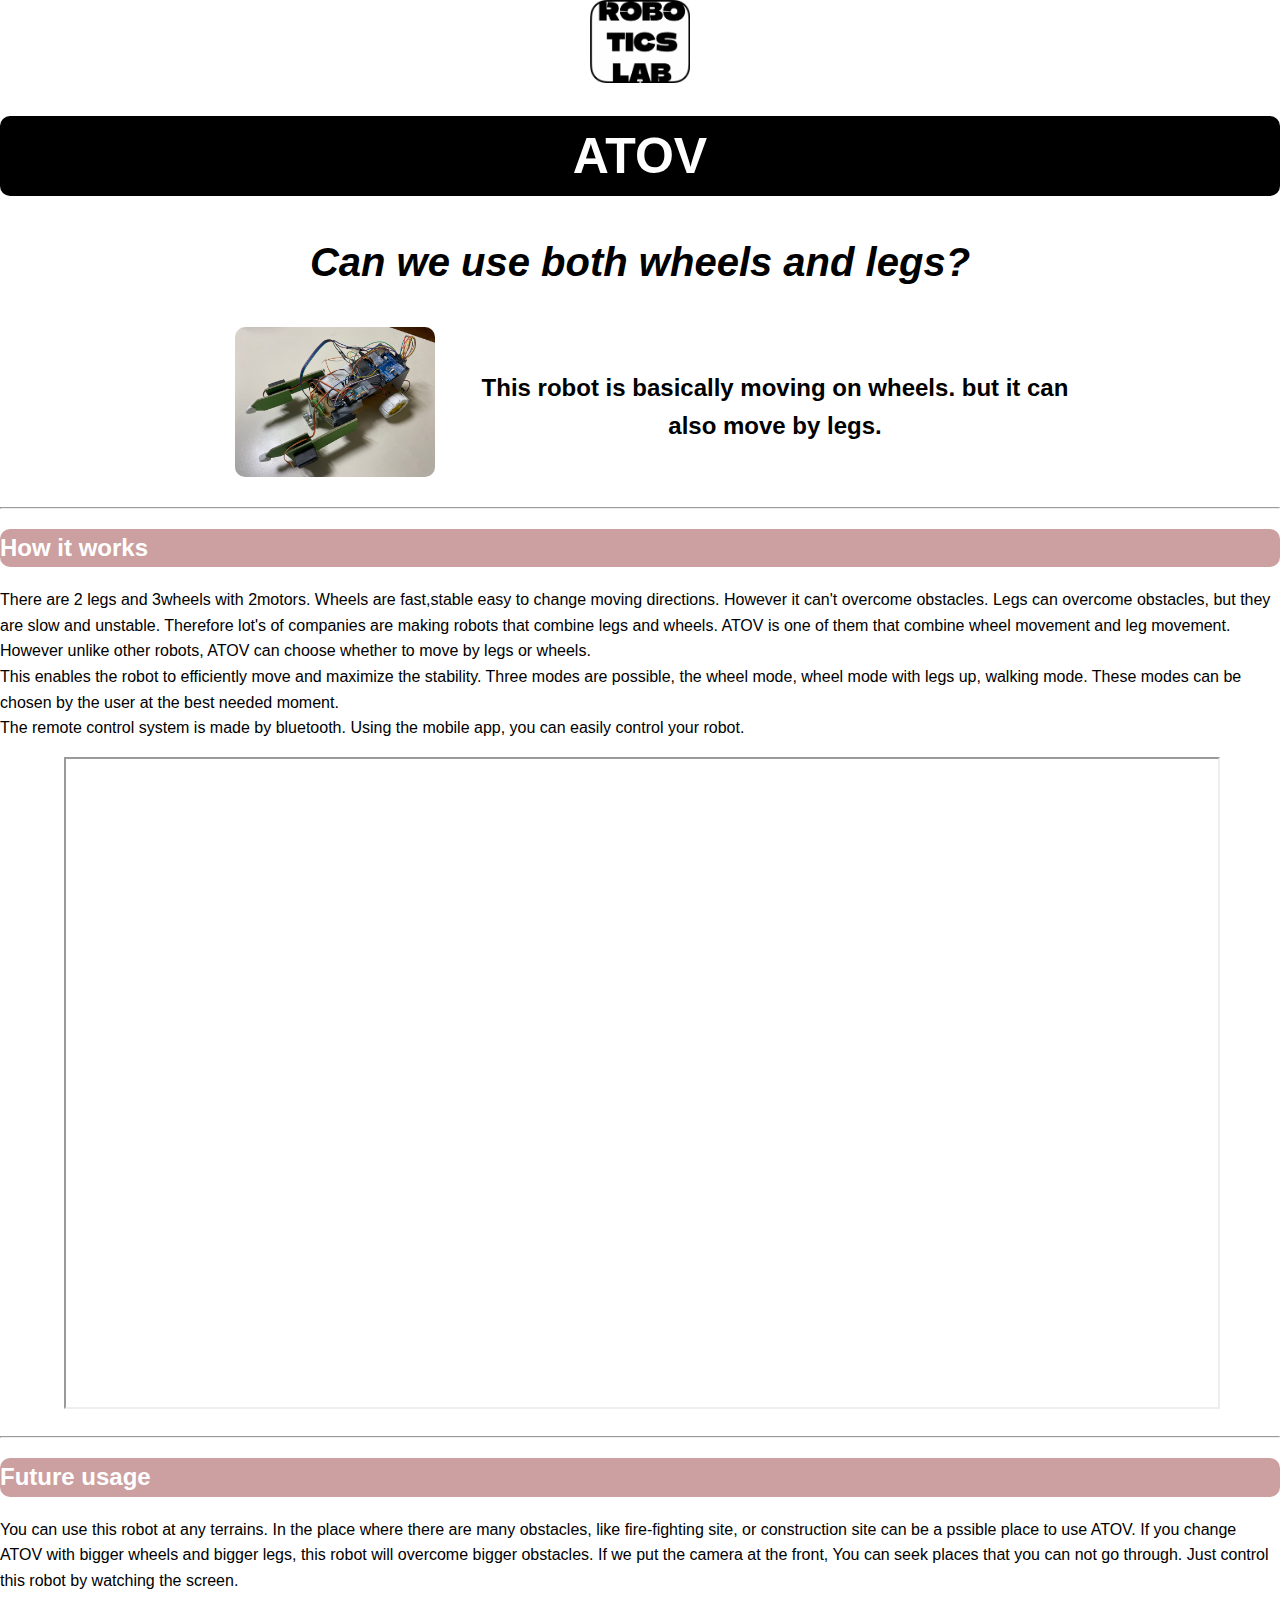
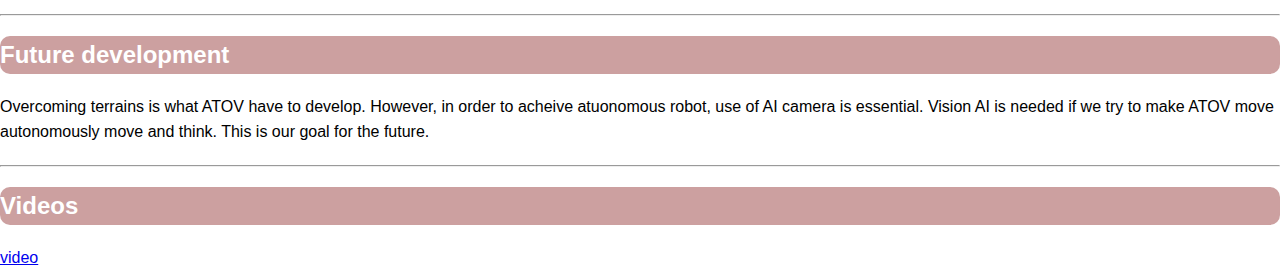
==== atov.html @ 9c328720 "kim" ====
<!DOCTYPE html>
<html lang="en">
<head>
    <meta charset="UTF-8">
    <meta name="viewport" content="width=device-width, initial-scale=1.0">
    <title>Document</title>
    <style type="text/css">
        .robo{display:block; margin:0 auto; width:100px; margin-bottom:10px;}
        .subtitle{font-family:'Franklin Gothic Medium', 'Arial Narrow', Arial, sans-serif; font-size:40px; text-align:center;font-style:italic; color:black; background-color:white;}       
        body{font-family:Arial, sans-serif; line-height:1.6; margin:0; padding:0; }
        .heading{display:flex; flex-direction:row; align-items:center; justify-content:center ;gap:20px;}
        .heading .discription { display:flex; align-items:center; text-align:center; max-width:50%;}
        .picture{max-width:100%; height: auto; border-radius:10px; margin-left:50px; margin-bottom:10px;}
        hr{margin:20px 0;}
        h1{text-align:center; background-color:black; color:white;border-radius:10px;font-size:50px;}
        h2{background-color:rgba(192, 138, 138, 0.808);color:white; border-radius:10px;}
        .discription {color:black; background-color:white;}

        @media (max-width: 768px) {
            .heading {
                flex-direction: column;
                text-align: center;
            }
            
            .heading .discription {
                max-width:90%;
                margin-top: 15px;
                margin-left: 0;
            }
            .picture {
                width: 80%;
                max-width: 300px;
                margin:0 auto;
            }
            
        }

/*영상*/
.video-container {
    width: 90vw; /* 전체 너비의 90% */
    max-width: 1200px; /* 최대 크기 제한 */
    margin: 0 auto; /* 가운데 정렬 */
}
.video-container iframe {
    width: 100%;
    height: auto;
    aspect-ratio: 16 / 9; /* 가로세로 비율 유지 */
}

    </style>
</head>

<body>
    <a href="index.html"><img src="IMG_0003.png" width="50" class="robo" ></a>
    <h1>ATOV</h1>
    <h2 class="subtitle">Can we use both wheels and legs?</h2>
    <div class="heading">
    <img src="IMG_0004.jpg" width="200" class="picture">
    <h2 class="discription">
        This robot is basically moving on wheels. but it can also move by legs.</h2>
    </div>
    <hr/>
    <div class="main">
    <h2>How it works</h2>
    <p> 
        There are 2 legs and 3wheels with 2motors. Wheels are fast,stable easy to change moving directions. However it can't overcome obstacles.
        Legs can overcome obstacles, but they are slow and unstable. Therefore lot's of companies are making robots that combine legs and wheels.
        ATOV is one of them that combine wheel movement and leg movement. However unlike other robots, ATOV can choose whether to move by legs or wheels.<br/>
        This enables the robot to efficiently move and maximize the stability. Three modes are possible, the wheel mode, wheel mode with legs up, walking mode.
        These modes can be chosen by the user at the best needed moment.
        <br/>The remote control system is made by bluetooth. Using the mobile app, you can easily control your robot.
    </p>
    <div class="video-container">
        <iframe src="https://www.youtube.com/embed/5-30Ue-lCRw" allowfullscreen>
        </iframe>
    </div>
    <hr/>
    <h2>Future usage</h2>
    <p>
        You can use this robot at any terrains. In the place where there are many obstacles, like fire-fighting site, or construction site can be a pssible place to use ATOV.
        If you change ATOV with bigger wheels and bigger legs, this robot will overcome bigger obstacles. If we put the camera at the front, You can seek places that you can not go through.
        Just control this robot by watching the screen.
    </p>
    <hr/>
    <h2>Future development</h2>
    <p>Overcoming terrains is what ATOV have to develop. However, in order to acheive atuonomous robot, use of AI camera is essential.
        Vision AI is needed if we try to make ATOV move autonomously move and think. This is our goal for the future.
    </p>
    <hr/>
    <h2>Videos</h2>
    <a href="https://youtu.be/5-30Ue-lCRw?si=qeD1ccOOYgEcCTcK">video</a></br>
    </div>
</body>
</html>
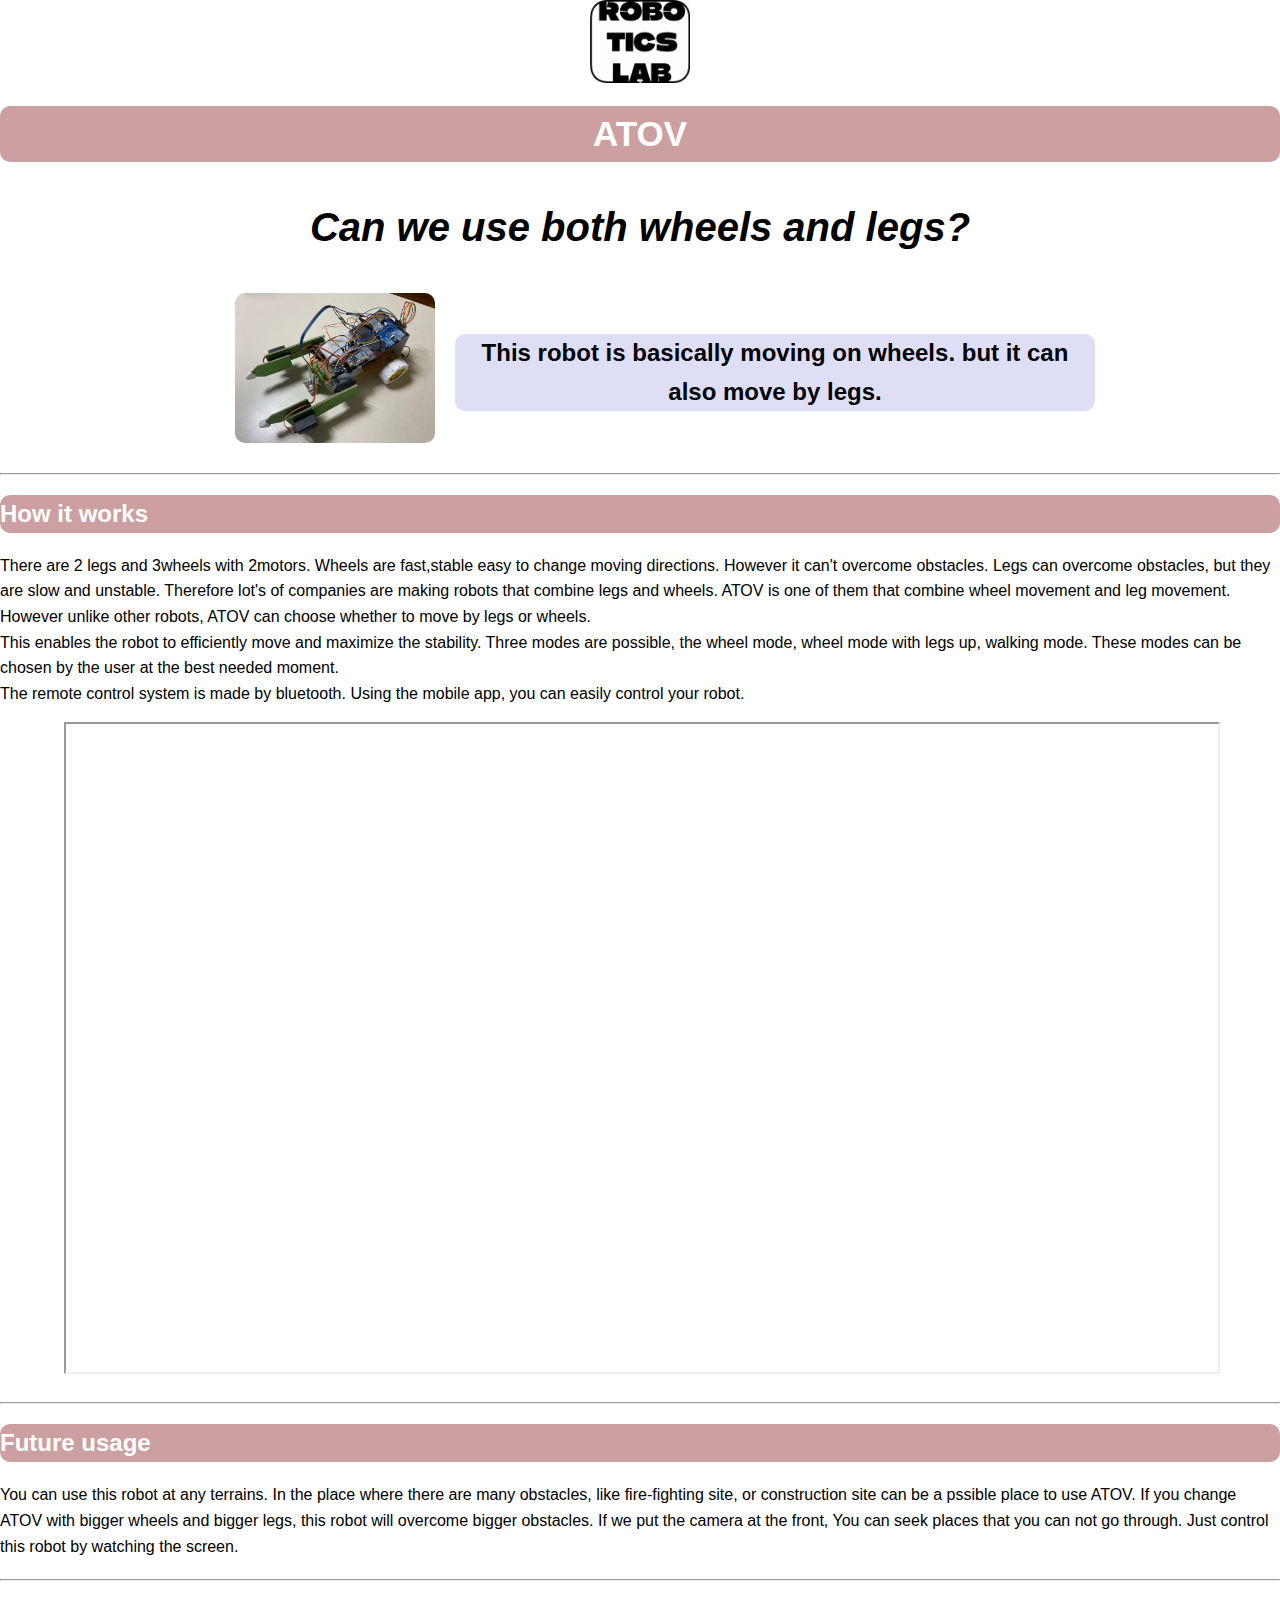
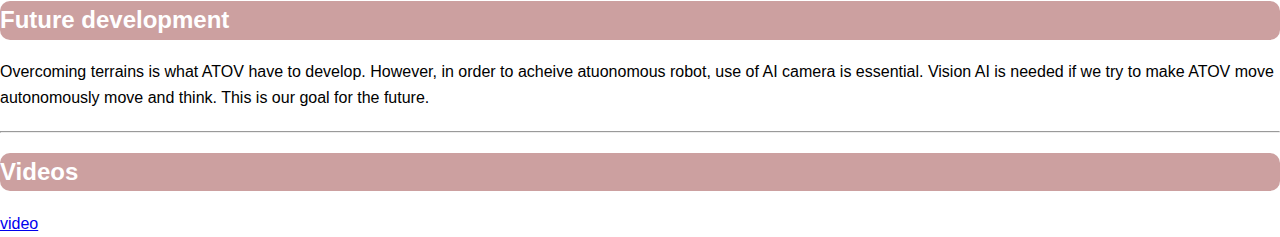
==== commit 200742f6: "kim" ====
--- a/atov.html
+++ b/atov.html
@@ -12,9 +12,9 @@
         .heading .discription { display:flex; align-items:center; text-align:center; max-width:50%;}
         .picture{max-width:100%; height: auto; border-radius:10px; margin-left:50px; margin-bottom:10px;}
         hr{margin:20px 0;}
-        h1{text-align:center; background-color:black; color:white;border-radius:10px;font-size:50px;}
+        h1{text-align:center; background-color:rgba(192, 138, 138, 0.808); color:white;border-radius:10px;font-size:35px;}
         h2{background-color:rgba(192, 138, 138, 0.808);color:white; border-radius:10px;}
-        .discription {color:black; background-color:white;}
+        .discription {color:black; background-color:rgb(222, 222, 247);}
 
         @media (max-width: 768px) {
             .heading {
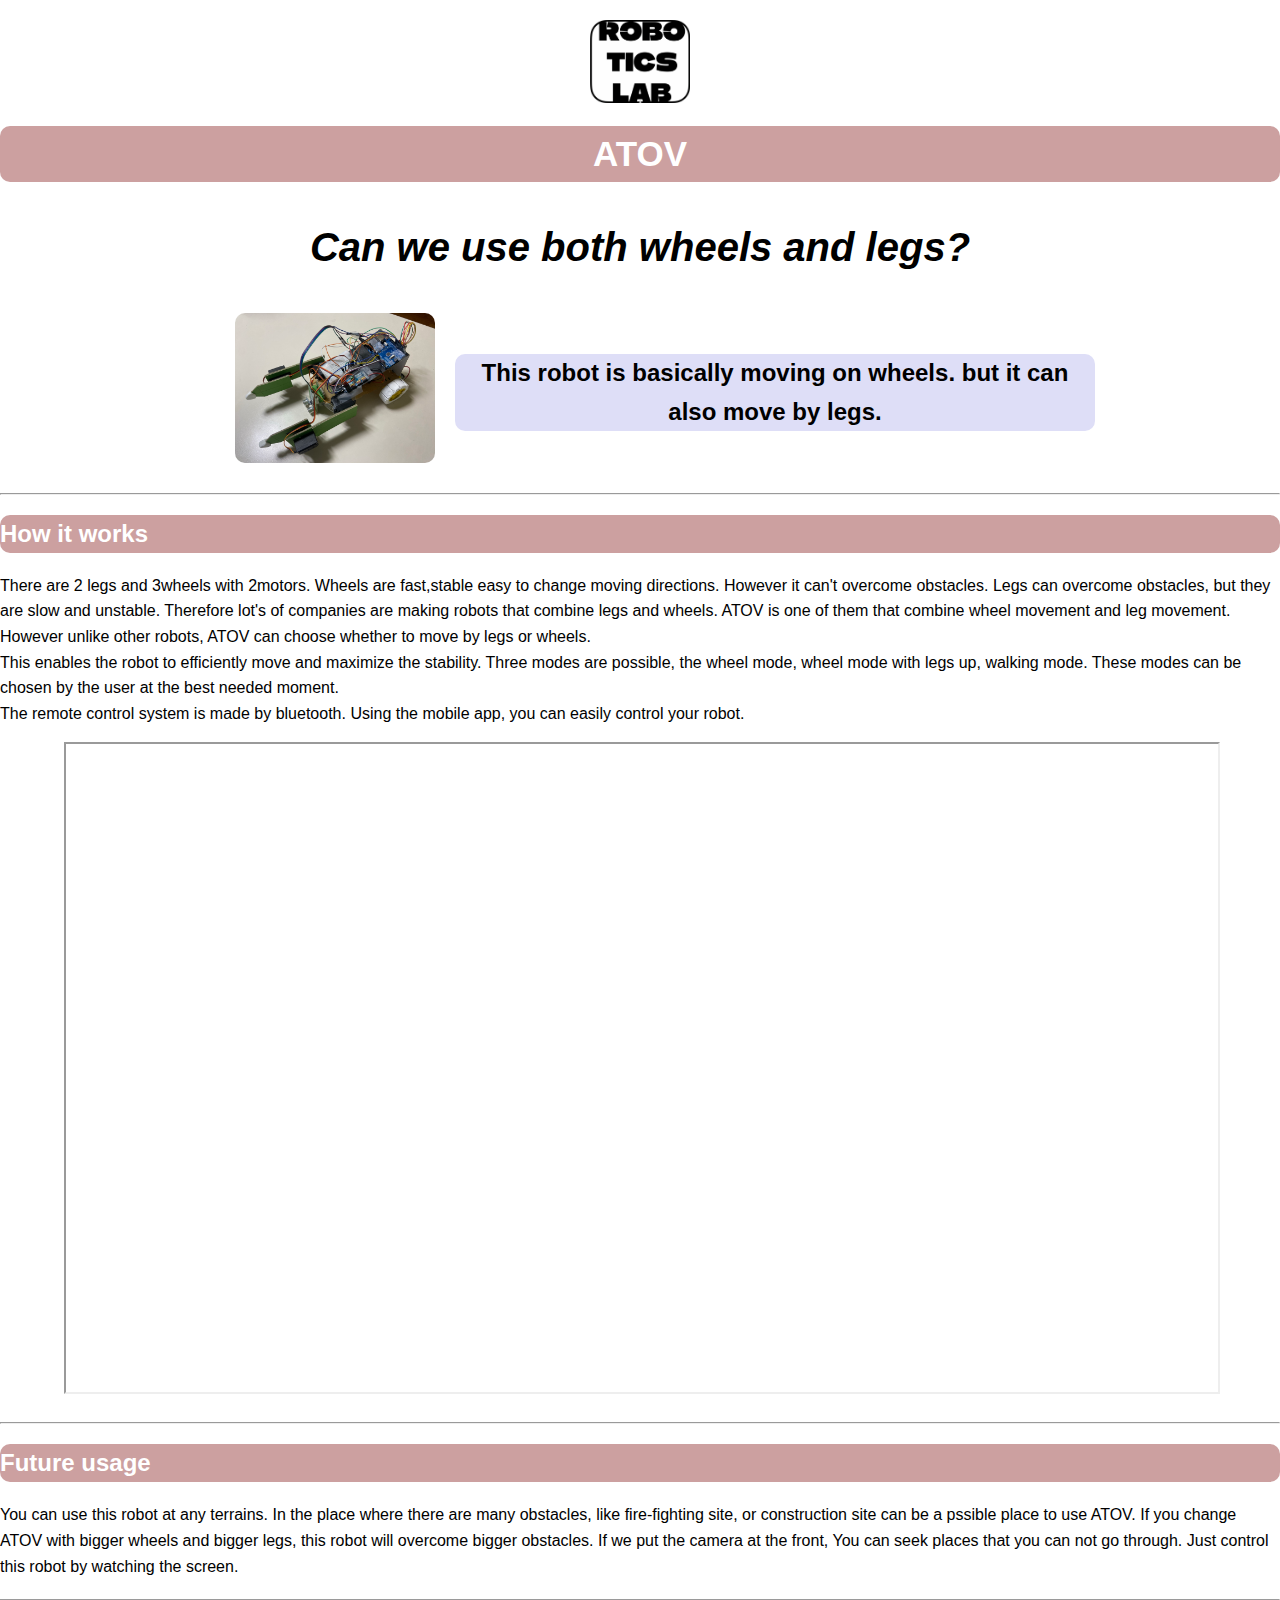
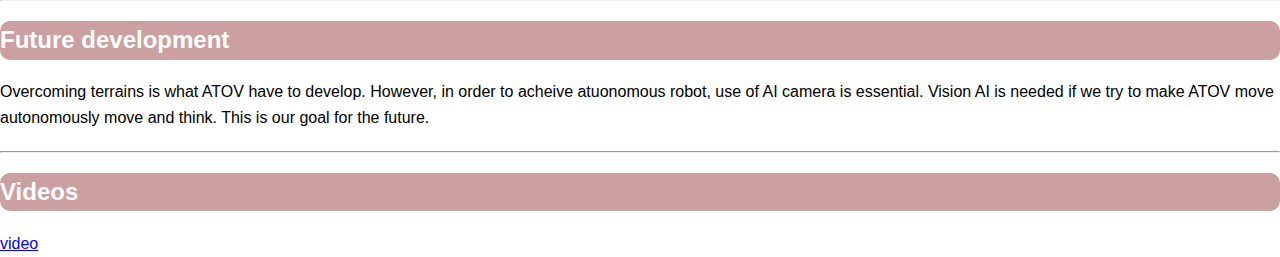
==== commit da3c426d: "kim" ====
--- a/atov.html
+++ b/atov.html
@@ -5,7 +5,7 @@
     <meta name="viewport" content="width=device-width, initial-scale=1.0">
     <title>Document</title>
     <style type="text/css">
-        .robo{display:block; margin:0 auto; width:100px; margin-bottom:10px;}
+        .robo{display:block; margin:0 auto; width:100px; margin-bottom:10px; margin-top:20px;}
         .subtitle{font-family:'Franklin Gothic Medium', 'Arial Narrow', Arial, sans-serif; font-size:40px; text-align:center;font-style:italic; color:black; background-color:white;}       
         body{font-family:Arial, sans-serif; line-height:1.6; margin:0; padding:0; }
         .heading{display:flex; flex-direction:row; align-items:center; justify-content:center ;gap:20px;}
@@ -17,6 +17,10 @@
         .discription {color:black; background-color:rgb(222, 222, 247);}
 
         @media (max-width: 768px) {
+            .robo {
+            width: 60px; /* 기본 크기보다 줄이기 */
+            margin-bottom: 50px; /* 아래 여백도 줄이기 */
+            }
             .heading {
                 flex-direction: column;
                 text-align: center;
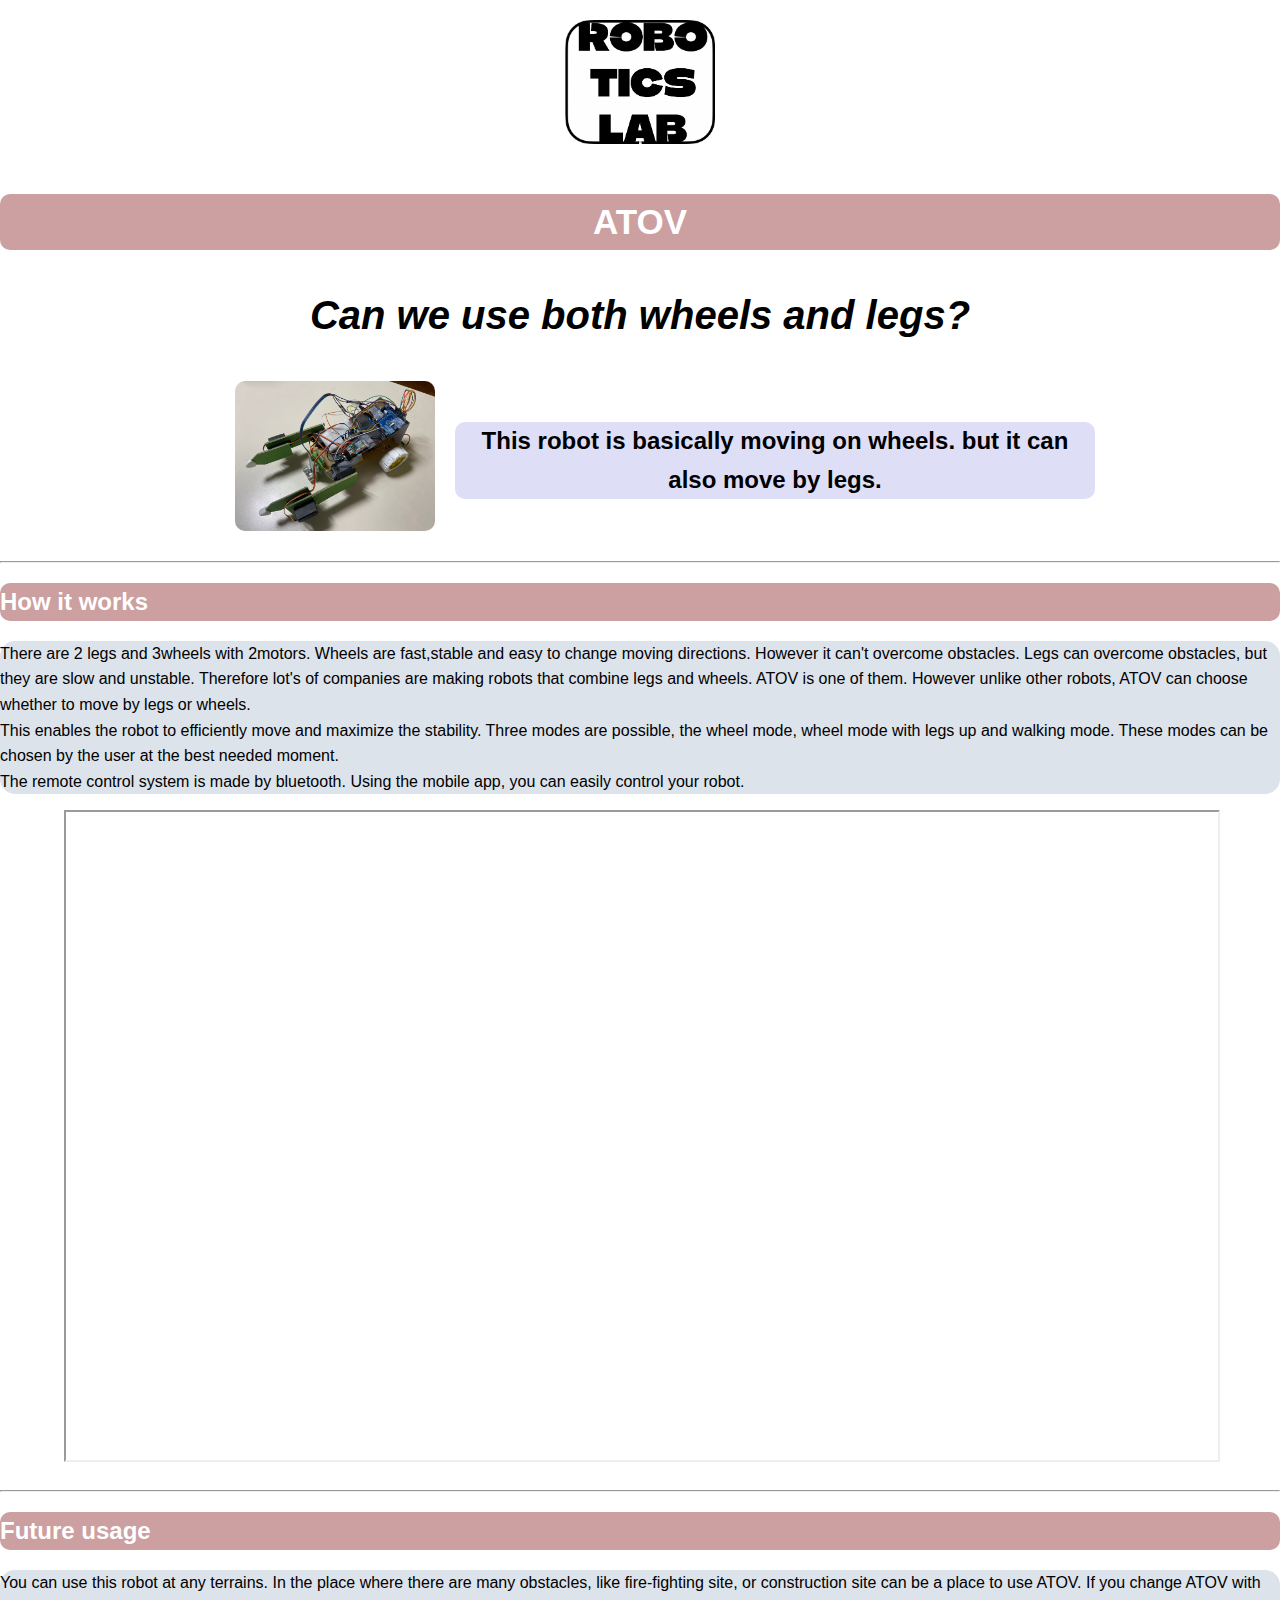
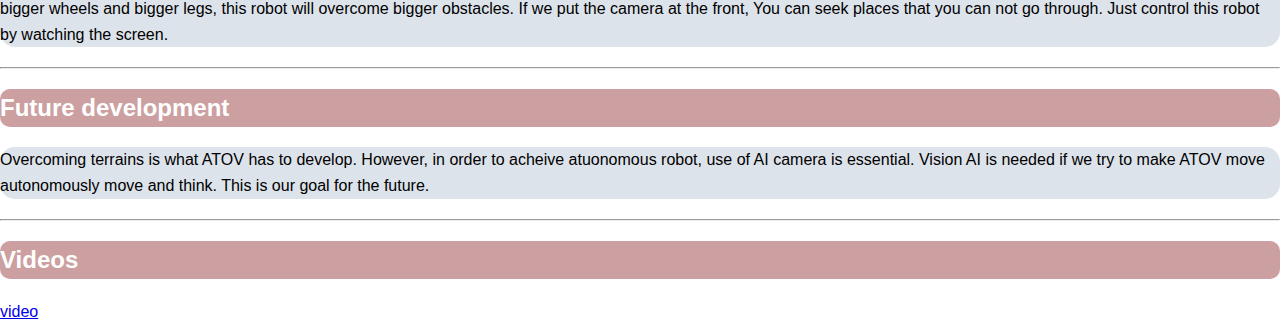
==== commit 829330f0: "kim" ====
--- a/atov.html
+++ b/atov.html
@@ -5,7 +5,7 @@
     <meta name="viewport" content="width=device-width, initial-scale=1.0">
     <title>Document</title>
     <style type="text/css">
-        .robo{display:block; margin:0 auto; width:100px; margin-bottom:10px; margin-top:20px;}
+        .robo{display:block; margin:0 auto; width:150px; margin-bottom:50px; margin-top:20px;}
         .subtitle{font-family:'Franklin Gothic Medium', 'Arial Narrow', Arial, sans-serif; font-size:40px; text-align:center;font-style:italic; color:black; background-color:white;}       
         body{font-family:Arial, sans-serif; line-height:1.6; margin:0; padding:0; }
         .heading{display:flex; flex-direction:row; align-items:center; justify-content:center ;gap:20px;}
@@ -15,11 +15,15 @@
         h1{text-align:center; background-color:rgba(192, 138, 138, 0.808); color:white;border-radius:10px;font-size:35px;}
         h2{background-color:rgba(192, 138, 138, 0.808);color:white; border-radius:10px;}
         .discription {color:black; background-color:rgb(222, 222, 247);}
+        p{border-radius:15px; background-color:rgb(221, 227, 235);}
 
         @media (max-width: 768px) {
             .robo {
             width: 60px; /* 기본 크기보다 줄이기 */
             margin-bottom: 50px; /* 아래 여백도 줄이기 */
+               }
+            .subtitle{
+                font-size:30px;
             }
             .heading {
                 flex-direction: column;
@@ -27,6 +31,7 @@
             }
             
             .heading .discription {
+                font-size:20px;
                 max-width:90%;
                 margin-top: 15px;
                 margin-left: 0;
@@ -36,6 +41,8 @@
                 max-width: 300px;
                 margin:0 auto;
             }
+            h1{font-size:25px;}
+            h2{font-size:20px;}
             
         }
 
@@ -67,10 +74,10 @@
     <div class="main">
     <h2>How it works</h2>
     <p> 
-        There are 2 legs and 3wheels with 2motors. Wheels are fast,stable easy to change moving directions. However it can't overcome obstacles.
+        There are 2 legs and 3wheels with 2motors. Wheels are fast,stable and easy to change moving directions. However it can't overcome obstacles.
         Legs can overcome obstacles, but they are slow and unstable. Therefore lot's of companies are making robots that combine legs and wheels.
-        ATOV is one of them that combine wheel movement and leg movement. However unlike other robots, ATOV can choose whether to move by legs or wheels.<br/>
-        This enables the robot to efficiently move and maximize the stability. Three modes are possible, the wheel mode, wheel mode with legs up, walking mode.
+        ATOV is one of them. However unlike other robots, ATOV can choose whether to move by legs or wheels.<br/>
+        This enables the robot to efficiently move and maximize the stability. Three modes are possible, the wheel mode, wheel mode with legs up and walking mode.
         These modes can be chosen by the user at the best needed moment.
         <br/>The remote control system is made by bluetooth. Using the mobile app, you can easily control your robot.
     </p>
@@ -81,13 +88,13 @@
     <hr/>
     <h2>Future usage</h2>
     <p>
-        You can use this robot at any terrains. In the place where there are many obstacles, like fire-fighting site, or construction site can be a pssible place to use ATOV.
+        You can use this robot at any terrains. In the place where there are many obstacles, like fire-fighting site, or construction site can be a place to use ATOV.
         If you change ATOV with bigger wheels and bigger legs, this robot will overcome bigger obstacles. If we put the camera at the front, You can seek places that you can not go through.
         Just control this robot by watching the screen.
     </p>
     <hr/>
     <h2>Future development</h2>
-    <p>Overcoming terrains is what ATOV have to develop. However, in order to acheive atuonomous robot, use of AI camera is essential.
+    <p>Overcoming terrains is what ATOV has to develop. However, in order to acheive atuonomous robot, use of AI camera is essential.
         Vision AI is needed if we try to make ATOV move autonomously move and think. This is our goal for the future.
     </p>
     <hr/>
